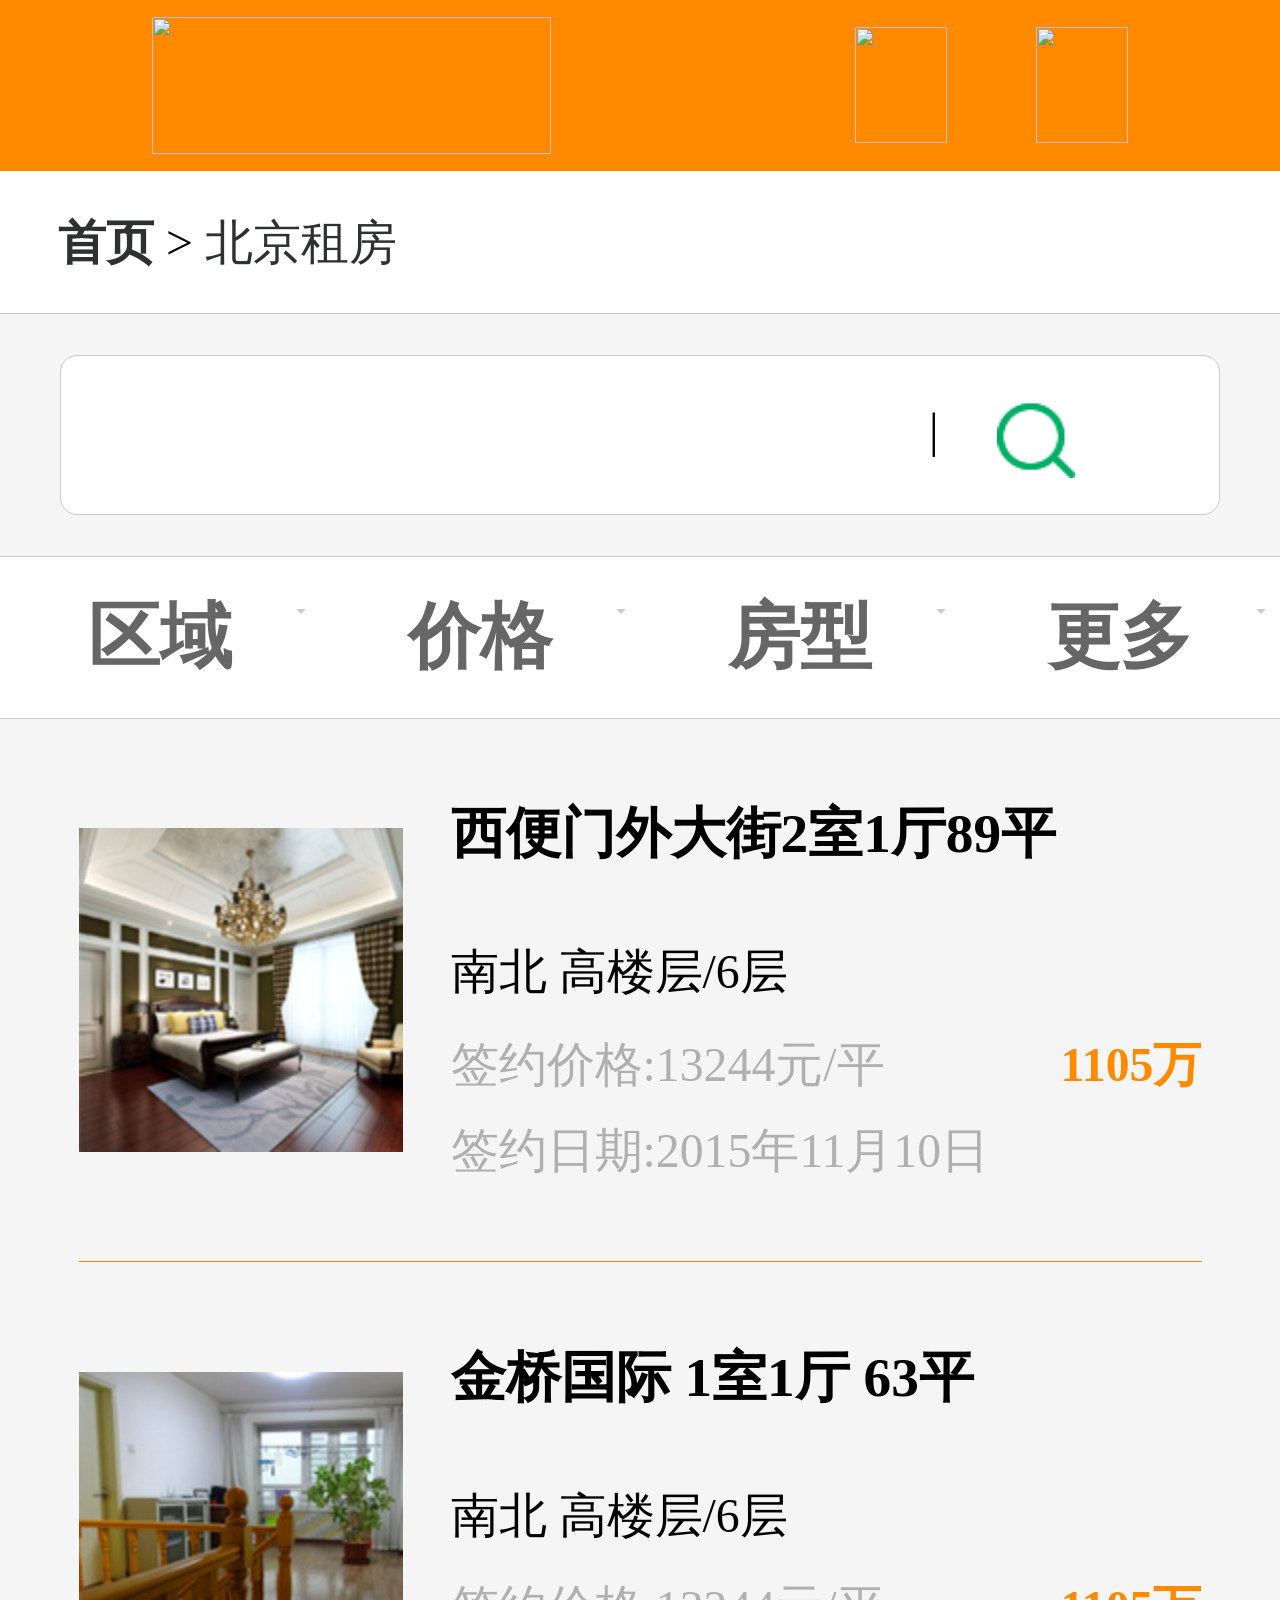
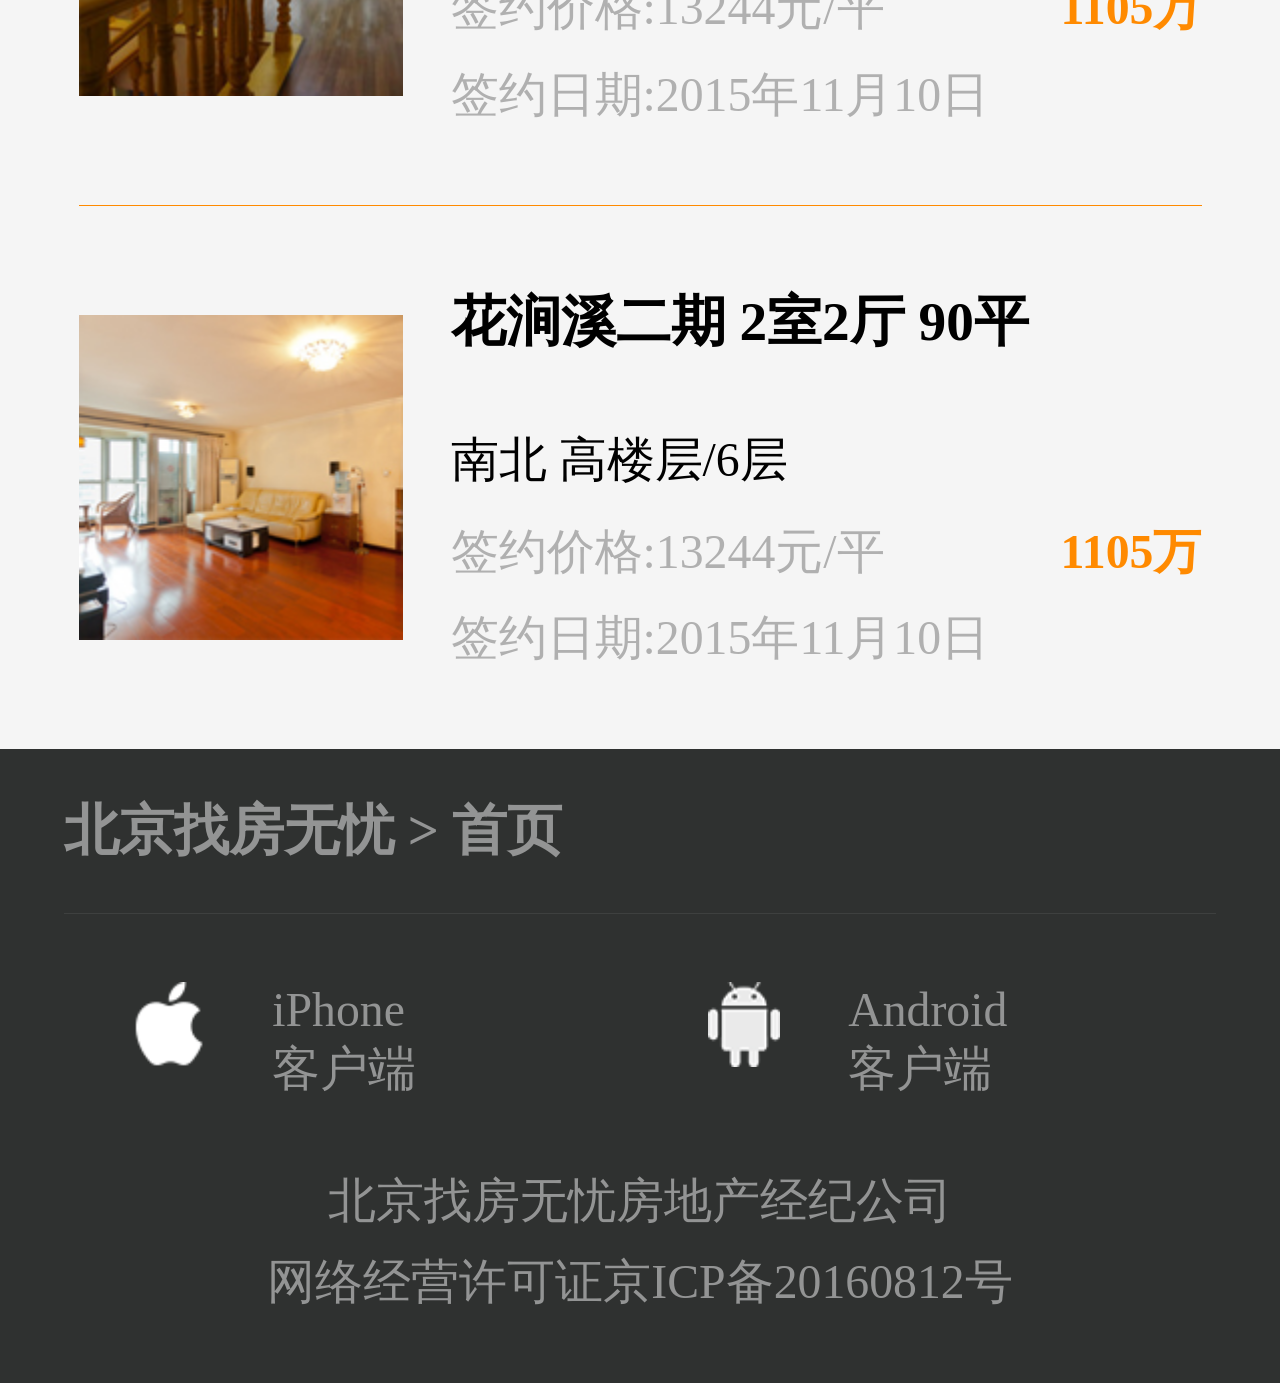
==== 二手房列表.html @ 0c470504 "已完成提交第一次" ====
<!DOCTYPE html>
<html>
  <head>
    <meta charset="UTF-8" />
    <meta
      name="viewport"
      content="width=device-width, initial-scale=1.0, maximum-scale=1.0, user-scalable=0"
    />
    <meta http-equiv="X-UA-Compatible" content="ie=edge" />
    <title>二手房列表</title>
    <link rel="stylesheet" href="./css/租房列表页.css" />
    <script src="./js/rem.js"></script>
  </head>

  <body>
    <!-- 头部 -->
    <header>
      <a href="./首页.html"><img src="./image/index/logo.jpg" alt="" /></a>
      <div class="y">
        <a href="./我的页面.html"> <img src="./image/index/my.jpg" alt="" /></a>
        <a href="#"><img src="./image/index/xiazai.jpg" alt="" /></a>
      </div>
    </header>
    <p class="zj">
      <a href="./首页.html"><strong>首页</strong></a> >
      <a href="./二手房列表.html">北京租房</a>
    </p>
    <div class="ss">
      <input type="text" id="inp" />

      <img class="str" src="./image/index/叉号.png" alt="" />

      <span>|</span>
      <a href="#">
        <img src="./image/SecondHandList/search_03.png" alt="" />
      </a>
    </div>
    <ul class="box1 box3">
      <li>
        区域
        <span class=""></span>
      </li>
      <li>
        价格
        <span class=""></span>
      </li>
      <li>
        房型
        <span class=""></span>
      </li>
      <li>
        更多
        <span class=""></span>
      </li>
    </ul>
    <div class="yc">
      <div class="box2">
        <ul class="box1 box4">
          <li>
            区域
            <span class="span"></span>
          </li>
          <li>
            月租
            <span class="span"></span>
          </li>
          <li>
            房型
            <span class="span"></span>
          </li>
          <li>
            更多
            <span class="span"></span>
          </li>
        </ul>
        <div class="hz11 x">
          <div class="x1">
            <div class="z">
              <h2 class="bs">区域</h2>
              <h2>地铁</h2>
            </div>
            <ul class="y">
              <li>附近</li>
              <li class="bs">不限</li>
              <li>不限</li>
              <li>安贞</li>
              <li class="bs">朝阳</li>
              <li>奥林匹克公园</li>
              <li>海淀</li>
              <li>百子湾</li>
              <li>昌平</li>
              <li>北工大</li>
              <li>丰台</li>
              <li>附北苑</li>
              <li>石景山</li>
              <li>CBD</li>
            </ul>
          </div>
        </div>
        <div class="x x2">
          <ul class="x2ul">
            <li>不限</li>
            <li>100万以下</li>
            <li>100万-150万</li>
            <li>150万-200万</li>
            <li>200万-250万</li>
            <li>250万-300万</li>
            <li>自定义价格</li>
          </ul>
        </div>
        <div class="x x3">
          <ul class="x3ul">
            <li>不限</li>
            <li>
              1室
              <span></span>
            </li>
            <li>
              2室
              <span class="dh"></span>
            </li>
            <li>
              3室
              <span></span>
            </li>
            <li>
              4室
              <span></span>
            </li>
            <li>
              5室
              <span></span>
            </li>
            <li>确定</li>
          </ul>
        </div>
        <div class="x x4">
          <h3>区域</h3>
          <ul class="direction">
            <li>南</li>
            <li>南</li>
            <li>东</li>
            <li>西</li>
            <li>北</li>
          </ul>
          <h3>面积 (平方)</h3>
          <ul class="direction">
            <li>50以下</li>
            <li>50-70</li>
            <li>70-90</li>
            <li>90-110</li>
            <li>110-130</li>
            <li>130-150</li>
            <li>150-200</li>
            <li>200以上</li>
          </ul>
          <h3>标签</h3>
          <ul class="direction">
            <li>学区房</li>
            <li>地铁房</li>
            <li>不限购</li>
            <li>满两年</li>
            <li>满五唯一</li>
            <li>降价</li>
            <li>新上</li>
            <li>独家</li>
            <li>有钥匙</li>
          </ul>
          <p><a href="#">清空条件</a></p>
          <button>确定</button>
        </div>
      </div>
    </div>
    <ul class="details">
      <li>
        <img src="./image/SecondHandList/img1.png" alt="" />
        <div class="y">
          <h2>西便门外大街2室1厅89平</h2>
          <div class="lh">南北 高楼层/6层</div>
          <div class="xb aa">签约价格:13244元/平<strong>1105万</strong></div>
          <div class="aa">签约日期:2015年11月10日</div>
        </div>
      </li>
      <li>
        <img src="./image/SecondHandList/img2.png" alt="" />
        <div class="y">
          <h2>金桥国际 1室1厅 63平</h2>
          <div class="lh">南北 高楼层/6层</div>
          <div class="xb aa">签约价格:13244元/平<strong>1105万</strong></div>
          <div class="aa">签约日期:2015年11月10日</div>
        </div>
      </li>
      <li>
        <img src="./image/SecondHandList/img3.png" alt="" />
        <div class="y">
          <h2>花涧溪二期 2室2厅 90平</h2>
          <div class="lh">南北 高楼层/6层</div>
          <div class="xb aa">签约价格:13244元/平<strong>1105万</strong></div>
          <div class="aa">签约日期:2015年11月10日</div>
        </div>
      </li>
    </ul>
    <!-- 底部 -->
    <div class="x9">
      <h2 class="h12">北京找房无忧 > 首页</h2>

      <div class="x10">
        <ul class="ul5">
          <li class="li6">
            <img class="img2" src="image/index/apple.png" alt="" />

            <div class="x11">
              <p class="p5">iPhone</p>

              <p class="p6">客户端</p>
            </div>
          </li>

          <li class="li6">
            <img class="img2" src="image/index/android.png" alt="" />

            <div class="x11">
              <p class="p5">Android</p>

              <p class="p6">客户端</p>
            </div>
          </li>
        </ul>

        <p class="p7">北京找房无忧房地产经纪公司</p>

        <p class="p7">网络经营许可证京ICP备20160812号</p>
      </div>
    </div>
  </body>
</html>
<script src="./js/租房列表页.js"></script>
---- css/租房列表页.css ----
* {
  margin: 0;
  padding: 0;
}
/* 头部 */
body,
html {
  background-color: #F5F5F5;
  min-width: 30rem;
}
header {
  width: 100%;
  height: 5rem;
  background-color: #FF8A00;
  display: flex;
  justify-content: space-around;
  align-items: center;
}
header a {
  width: 11.7rem;
  height: 4rem;
}
header a img {
  width: 100%;
  height: 100%;
}
header .y {
  width: 8rem;
  height: 3.4rem;
  display: flex;
  justify-content: space-between;
}
header .y a {
  width: 2.7rem;
  height: 3.4rem;
}
header .y a img {
  width: 100%;
  height: 100%;
}
/* 头部结束 */
.zj {
  width: 100%;
  height: 4.2rem;
  box-sizing: border-box;
  line-height: 4.2rem;
  padding: 0 1.7rem;
  font-size: 1.4rem;
  border-bottom: 1px solid #c5c5c5;
  background-color: #fff;
}
.zj a {
  color: #2F3130;
  text-decoration: none;
}
.ss {
  position: relative;
}
.ss .str {
  display: none;
  position: absolute;
  width: 2rem;
  height: 2rem;
  right: 3rem;
  top: 2.7rem;
}
.ss .str img {
  width: 100%;
  height: 100%;
}
.ss span {
  position: absolute;
  right: 10rem;
  top: 2.6rem;
  font-size: 1.4rem;
}
.ss a {
  width: 2.3rem;
  height: 2.5rem;
  position: absolute;
  right: 6rem;
  top: 2.3rem;
}
.ss a img {
  width: 100%;
  height: 100%;
}
.ss input {
  width: 34rem;
  height: 4.7rem;
  border: 1px solid #cccccc;
  margin: 1.2rem 1.75rem;
  border-radius: 0.5rem;
  padding-left: 1.2rem;
  box-sizing: border-box;
  outline: none;
}
.box1 {
  list-style: none;
  display: flex;
  border-bottom: 1px solid #ccc;
  border-top: 1px solid #ccc;
  background-color: #FFFFFF;
}
.box1 li {
  text-align: center;
  font-size: 2.1rem;
  line-height: 4.7rem;
  font-weight: 600;
  flex: 1;
  color: #666666;
  position: relative;
}
.box1 li span {
  border-top: 5px solid #ccc;
  border-right: 5px solid transparent;
  border-bottom: 5px solid transparent;
  border-left: 5px solid transparent;
  position: absolute;
  right: 0.4rem;
  top: 1.5rem;
}
.box1 li .on {
  border-top: 5px solid transparent;
  border-right: 5px solid transparent;
  border-bottom: 5px solid #ff8a00;
  border-left: 5px solid transparent;
  top: 1rem;
}
.yc {
  width: 100vw;
  height: 100vh;
  background: rgba(0, 0, 0, 0.5);
  z-index: 22;
  position: fixed;
  top: 0;
  display: none;
}
.bs {
  color: #FF8A00 !important;
}
.box4 {
  border-bottom: none !important;
}
.box2 .hz11 {
  display: none;
}
.box2 .hz11 .x1 {
  display: flex;
}
.box2 .hz11 .x1 .y {
  list-style: none;
  flex: 1;
  display: flex;
  flex-wrap: wrap;
  font-size: 1.4rem;
  background-color: #fff;
}
.box2 .hz11 .x1 .y li {
  width: 12.6rem;
  height: 4.7rem;
  line-height: 4.7rem;
  text-align: center;
}
.box2 .hz11 .x1 .z {
  height: auto;
  width: 9.5rem;
  background-color: #F0F0F0;
}
.box2 .hz11 .x1 .z h2 {
  width: 100%;
  height: 4.7rem;
  line-height: 4.7rem;
  font-size: 2.1rem;
  text-align: center;
}
.box2 .hz11 .x1 .z .bs {
  background-color: #fff;
}
.x2 {
  display: none;
}
.x2 .x2ul {
  width: 100%;
  background-color: #fff;
  padding: 0 2rem;
  list-style: none;
  box-sizing: border-box;
}
.x2 .x2ul li {
  height: 4.8rem;
  line-height: 4.8rem;
  width: 100%;
  line-height: auto;
  border-bottom: 1px solid #ccc;
  text-indent: 0.5rem;
  font-size: 1.4rem;
  color: #666666;
  box-sizing: border-box;
}
.x3 {
  display: none;
}
.x3 .x3ul {
  width: 100%;
  background-color: #fff;
  padding: 0 2rem;
  padding-bottom: 2rem;
  list-style: none;
  box-sizing: border-box;
}
.x3 .x3ul li {
  height: 4.8rem;
  line-height: 4.8rem;
  width: 100%;
  line-height: auto;
  border-bottom: 1px solid #ccc;
  text-indent: 0.5rem;
  font-size: 1.4rem;
  color: #666666;
  box-sizing: border-box;
  position: relative;
}
.x3 .x3ul li span {
  width: 1.6rem;
  height: 1.7rem;
  display: inline-block;
  position: absolute;
  border: 1px solid #ccc;
  top: 15px;
  right: 22px;
}
.x3 .x3ul li .dh {
  width: 1.7rem;
  height: 1.7rem;
  display: inline-block;
  position: absolute;
  border: 1px solid #FF8A00;
  top: 15px;
  right: 22px;
  background: url(../image/SecondHandList/ok.png) no-repeat 0 0.3rem;
}
.x3 .x3ul li:last-of-type {
  background-color: #FF8A00;
  text-align: center;
  color: #F5F5F5;
  font-size: 1.6rem;
}
.x4 {
  background-color: #fff;
  width: 100%;
  height: auto;
  box-sizing: border-box;
  padding: 0 2.3rem 1rem 2.3rem;
}
.x4 h3 {
  font-size: 1.6rem;
  padding: 1.4rem 0;
}
.x4 .direction {
  width: 100%;
  height: auto;
  list-style: none;
  display: flex;
  flex-wrap: wrap;
  padding-bottom: 0.7rem;
  border-bottom: 1px solid #cccccc;
}
.x4 .direction li {
  width: 7.3rem;
  height: 2.9rem;
  line-height: 2.9rem;
  text-align: center;
  margin-right: 0.6rem;
  border: 1px solid #cccccc;
  margin-bottom: 1rem;
}
.x4 p {
  height: 4.5rem;
  line-height: 4.5rem;
  width: 100%;
  display: flex;
  justify-content: center;
}
.x4 p a {
  text-decoration: none;
  color: #999;
  font-size: 1.4rem;
}
.x4 button {
  width: 100%;
  height: 4.6rem;
  font-size: 1.6rem;
  line-height: 4.6rem;
  background-color: #FF8A00;
  text-align: center;
  border: none;
  color: #F5F5F5;
  margin-top: 1rem;
}
.details {
  width: 100%;
  height: auto;
  padding: 0 2.3rem;
  box-sizing: border-box;
  list-style: none;
}
.details li {
  padding: 2.3rem 0;
  width: 100%;
  height: 11.3rem;
  border-bottom: 1px solid #ff8a00;
  display: flex;
  justify-content: space-between;
  align-items: center;
}
.details li img {
  width: 9.5rem;
  height: 9.5rem;
}
.details li .y {
  width: 22rem;
  height: 100%;
  display: flex;
  flex-direction: column;
  justify-content: space-between;
}
.details li .y h2 {
  font-size: 1.62rem;
}
.details li .y .lh {
  line-height: 2.2rem;
  font-size: 1.4rem;
}
.details li .xb {
  width: 100%;
  height: 2.5rem;
  line-height: 2.5rem;
  display: flex;
  font-size: 1.4rem;
  justify-content: space-between;
}
.details li .xb div {
  color: #6DA719;
  border: 1px solid #6DA719;
  padding: 0 0.5rem;
  border-radius: 0.2rem;
}
.details li .xb strong {
  color: #FF8A00;
}
.details li:last-of-type {
  border-bottom: none;
}
.aa {
  font-size: 1.4rem;
  color: #b0b0b0;
}
.lh {
  padding-top: 1.5rem !important;
}
input::-webkit-input-placeholder {
  font-size: 1.4rem;
}
input::-moz-input-placeholder {
  font-size: 1.4rem;
}
input::-ms-input-placeholder {
  font-size: 1.4rem;
}
/* 底部链接 */
.x9 {
  width: 100%;
  padding-bottom: 2rem;
  background-color: #2F3130;
}
.h12 {
  width: 90%;
  height: 4.8rem;
  color: #939494;
  border-bottom: 1px solid #3e403f;
  margin: 0 auto;
  line-height: 4.8rem;
  font-weight: 600;
  font-size: 1.6rem;
}
.x10 {
  width: 90%;
  margin: 0 auto;
  color: #939494;
  font-size: 1.4rem;
}
.ul5 {
  display: flex;
}
.li6 {
  flex: 1;
  display: flex;
}
.img2 {
  width: 2.1rem;
  height: 2.5rem;
  margin-top: 2rem;
  margin-left: 2rem;
}
.x11 {
  margin-left: 2rem;
  margin-top: 2rem;
}
.p7 {
  text-align: center;
  margin-top: 0.5rem;
}
.p7:nth-of-type(1) {
  margin-top: 2rem;
}
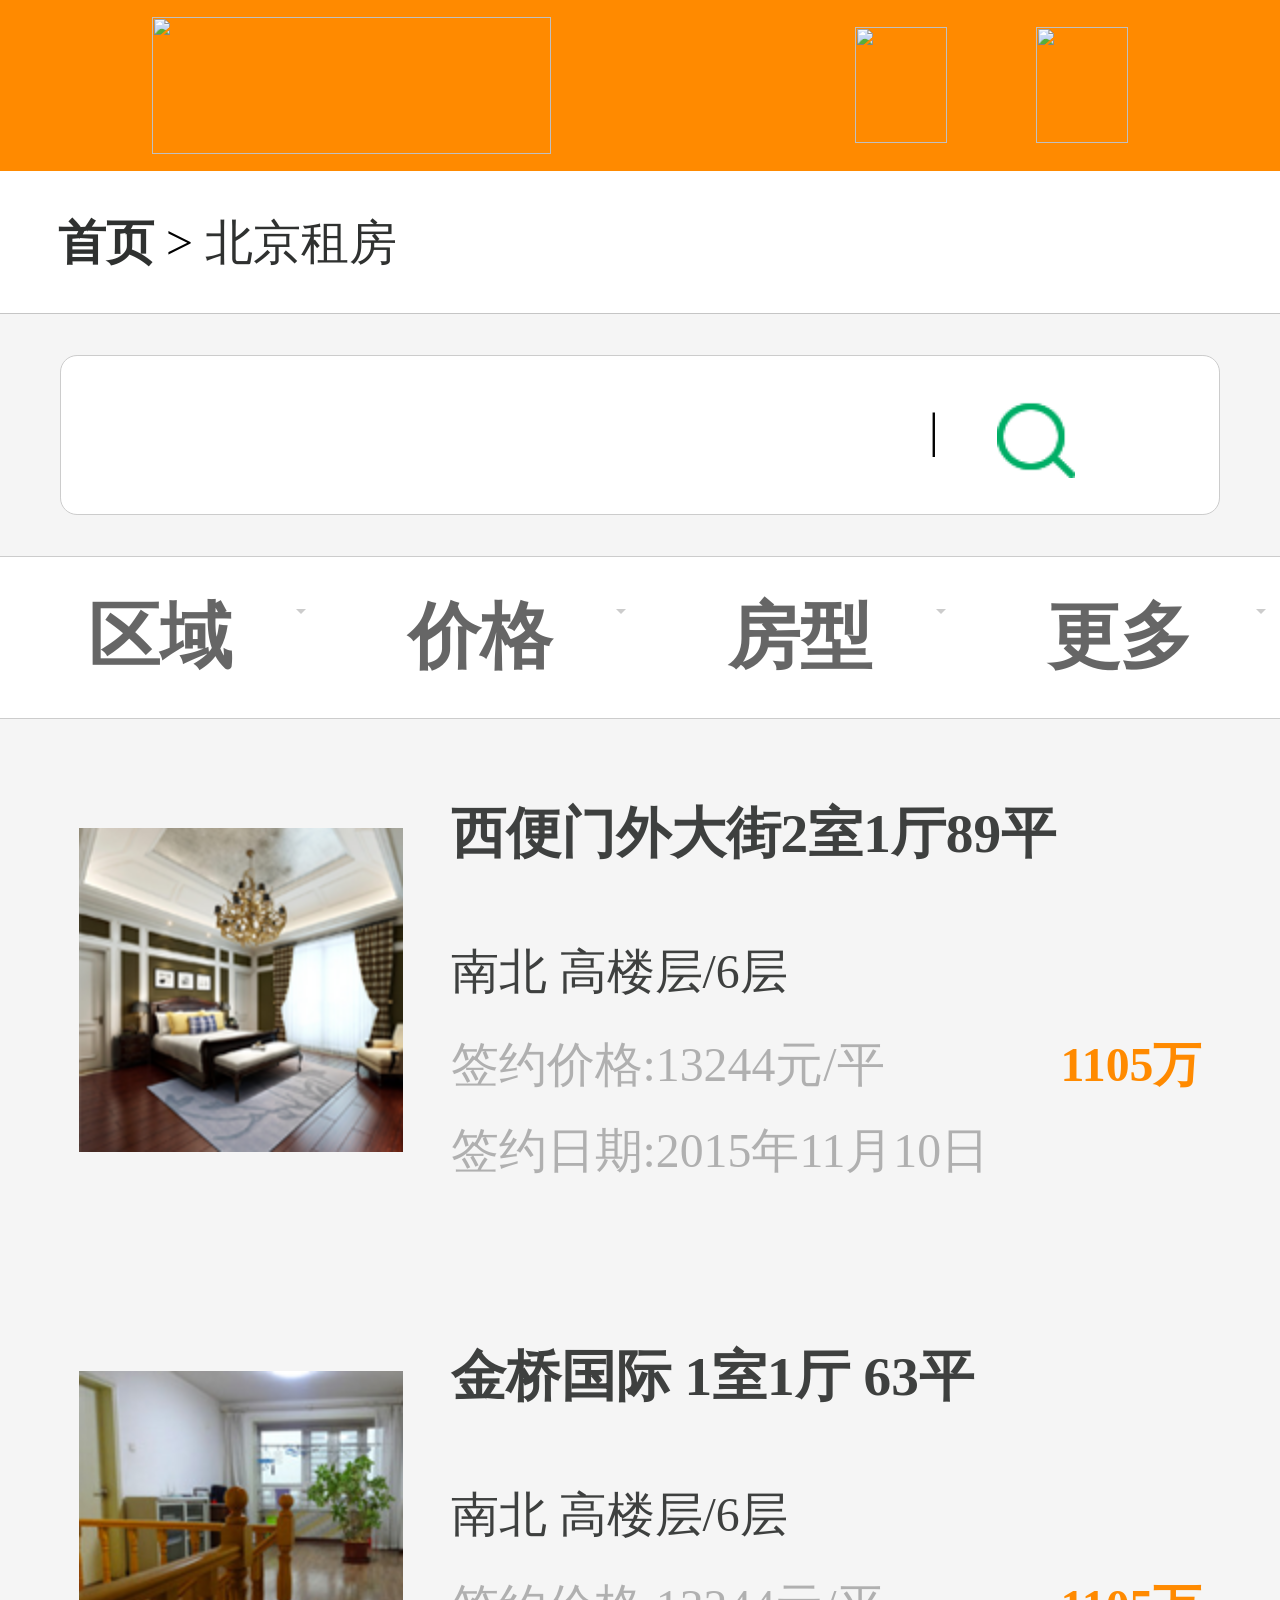
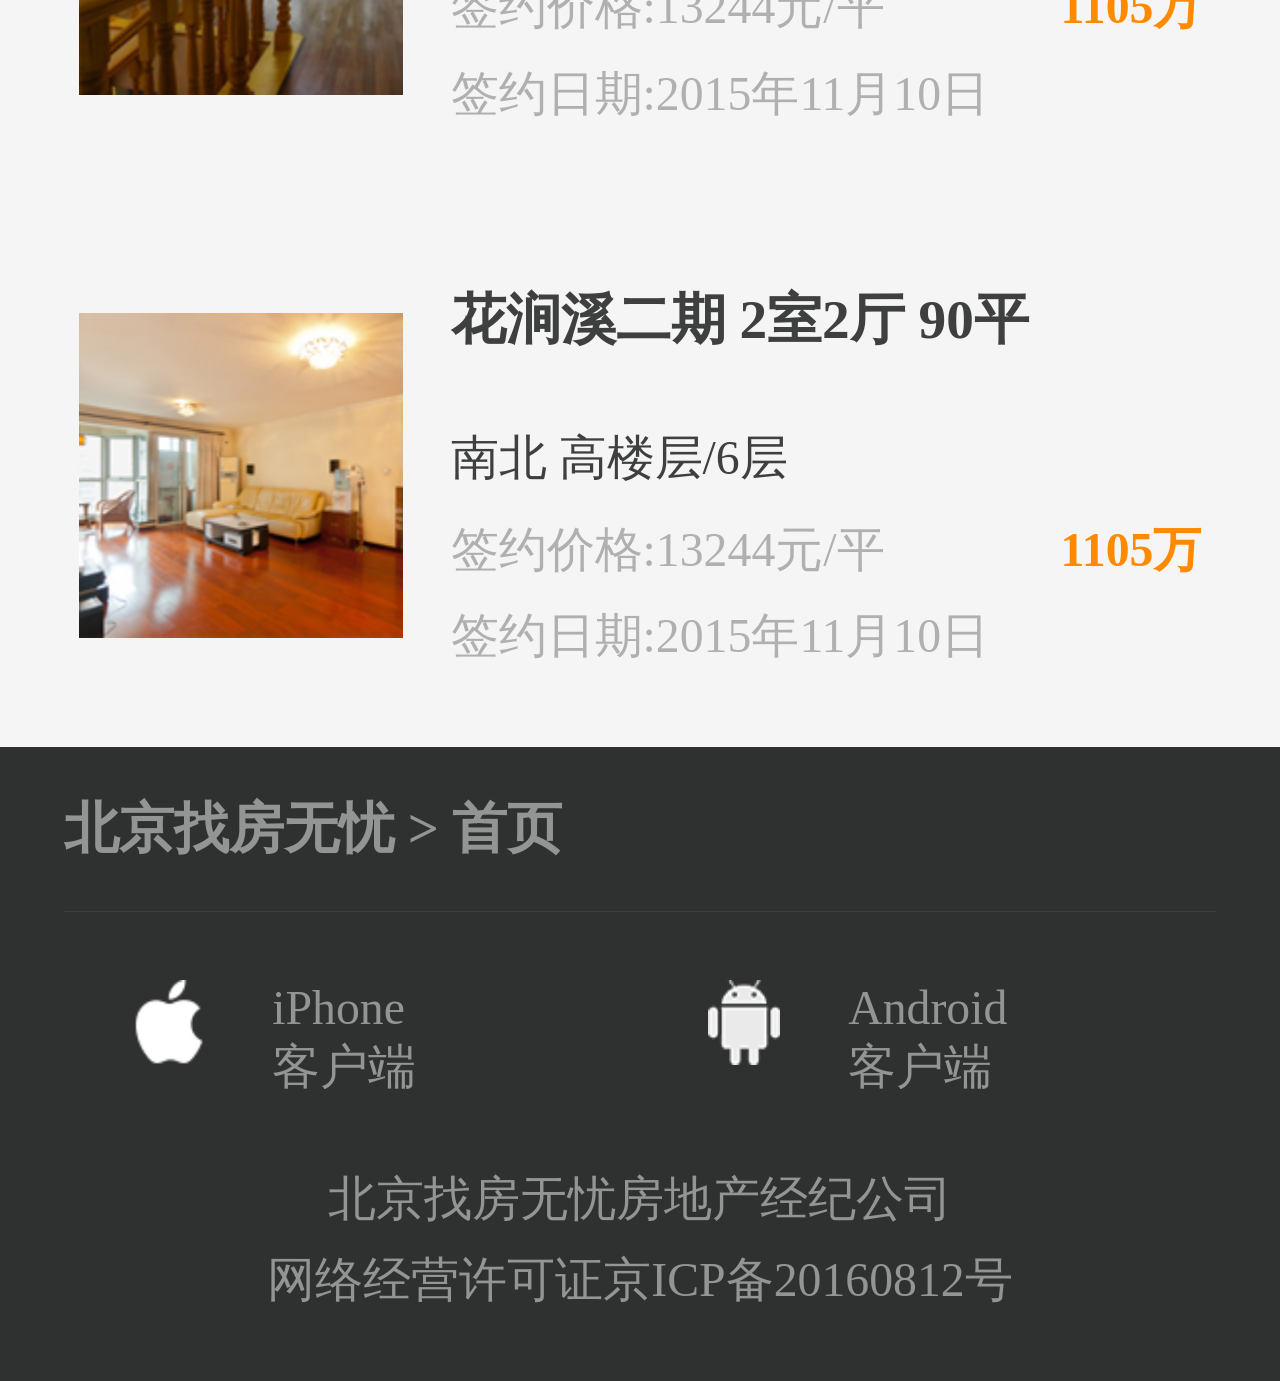
==== commit 8591197b: "已完成提交第二次" ====
--- a/二手房列表.html
+++ b/二手房列表.html
@@ -172,33 +172,39 @@
       </div>
     </div>
     <ul class="details">
-      <li>
-        <img src="./image/SecondHandList/img1.png" alt="" />
-        <div class="y">
-          <h2>西便门外大街2室1厅89平</h2>
-          <div class="lh">南北 高楼层/6层</div>
-          <div class="xb aa">签约价格:13244元/平<strong>1105万</strong></div>
-          <div class="aa">签约日期:2015年11月10日</div>
-        </div>
-      </li>
-      <li>
-        <img src="./image/SecondHandList/img2.png" alt="" />
-        <div class="y">
-          <h2>金桥国际 1室1厅 63平</h2>
-          <div class="lh">南北 高楼层/6层</div>
-          <div class="xb aa">签约价格:13244元/平<strong>1105万</strong></div>
-          <div class="aa">签约日期:2015年11月10日</div>
-        </div>
-      </li>
-      <li>
-        <img src="./image/SecondHandList/img3.png" alt="" />
-        <div class="y">
-          <h2>花涧溪二期 2室2厅 90平</h2>
-          <div class="lh">南北 高楼层/6层</div>
-          <div class="xb aa">签约价格:13244元/平<strong>1105万</strong></div>
-          <div class="aa">签约日期:2015年11月10日</div>
-        </div>
-      </li>
+      <a href="#">
+        <li>
+          <img src="./image/SecondHandList/img1.png" alt="" />
+          <div class="y">
+            <h2>西便门外大街2室1厅89平</h2>
+            <div class="lh">南北 高楼层/6层</div>
+            <div class="xb aa">签约价格:13244元/平<strong>1105万</strong></div>
+            <div class="aa">签约日期:2015年11月10日</div>
+          </div>
+        </li></a
+      >
+      <a href="#"
+        ><li>
+          <img src="./image/SecondHandList/img2.png" alt="" />
+          <div class="y">
+            <h2>金桥国际 1室1厅 63平</h2>
+            <div class="lh">南北 高楼层/6层</div>
+            <div class="xb aa">签约价格:13244元/平<strong>1105万</strong></div>
+            <div class="aa">签约日期:2015年11月10日</div>
+          </div>
+        </li></a
+      >
+      <a href="#"
+        ><li>
+          <img src="./image/SecondHandList/img3.png" alt="" />
+          <div class="y">
+            <h2>花涧溪二期 2室2厅 90平</h2>
+            <div class="lh">南北 高楼层/6层</div>
+            <div class="xb aa">签约价格:13244元/平<strong>1105万</strong></div>
+            <div class="aa">签约日期:2015年11月10日</div>
+          </div>
+        </li></a
+      >
     </ul>
     <!-- 底部 -->
     <div class="x9">
--- a/css/租房列表页.css
+++ b/css/租房列表页.css
@@ -5,13 +5,13 @@
 /* 头部 */
 body,
 html {
-  background-color: #F5F5F5;
+  background-color: #f5f5f5;
   min-width: 30rem;
 }
 header {
   width: 100%;
   height: 5rem;
-  background-color: #FF8A00;
+  background-color: #ff8a00;
   display: flex;
   justify-content: space-around;
   align-items: center;
@@ -30,6 +30,10 @@
   display: flex;
   justify-content: space-between;
 }
+a {
+  text-decoration: none;
+  color: #3e403f;
+}
 header .y a {
   width: 2.7rem;
   height: 3.4rem;
@@ -50,7 +54,7 @@
   background-color: #fff;
 }
 .zj a {
-  color: #2F3130;
+  color: #2f3130;
   text-decoration: none;
 }
 .ss {
@@ -100,7 +104,7 @@
   display: flex;
   border-bottom: 1px solid #ccc;
   border-top: 1px solid #ccc;
-  background-color: #FFFFFF;
+  background-color: #ffffff;
 }
 .box1 li {
   text-align: center;
@@ -137,7 +141,7 @@
   display: none;
 }
 .bs {
-  color: #FF8A00 !important;
+  color: #ff8a00 !important;
 }
 .box4 {
   border-bottom: none !important;
@@ -165,7 +169,7 @@
 .box2 .hz11 .x1 .z {
   height: auto;
   width: 9.5rem;
-  background-color: #F0F0F0;
+  background-color: #f0f0f0;
 }
 .box2 .hz11 .x1 .z h2 {
   width: 100%;
@@ -235,15 +239,15 @@
   height: 1.7rem;
   display: inline-block;
   position: absolute;
-  border: 1px solid #FF8A00;
+  border: 1px solid #ff8a00;
   top: 15px;
   right: 22px;
   background: url(../image/SecondHandList/ok.png) no-repeat 0 0.3rem;
 }
 .x3 .x3ul li:last-of-type {
-  background-color: #FF8A00;
-  text-align: center;
-  color: #F5F5F5;
+  background-color: #ff8a00;
+  text-align: center;
+  color: #f5f5f5;
   font-size: 1.6rem;
 }
 .x4 {
@@ -292,10 +296,10 @@
   height: 4.6rem;
   font-size: 1.6rem;
   line-height: 4.6rem;
-  background-color: #FF8A00;
+  background-color: #ff8a00;
   text-align: center;
   border: none;
-  color: #F5F5F5;
+  color: #f5f5f5;
   margin-top: 1rem;
 }
 .details {
@@ -341,13 +345,13 @@
   justify-content: space-between;
 }
 .details li .xb div {
-  color: #6DA719;
-  border: 1px solid #6DA719;
+  color: #6da719;
+  border: 1px solid #6da719;
   padding: 0 0.5rem;
   border-radius: 0.2rem;
 }
 .details li .xb strong {
-  color: #FF8A00;
+  color: #ff8a00;
 }
 .details li:last-of-type {
   border-bottom: none;
@@ -372,7 +376,7 @@
 .x9 {
   width: 100%;
   padding-bottom: 2rem;
-  background-color: #2F3130;
+  background-color: #2f3130;
 }
 .h12 {
   width: 90%;
